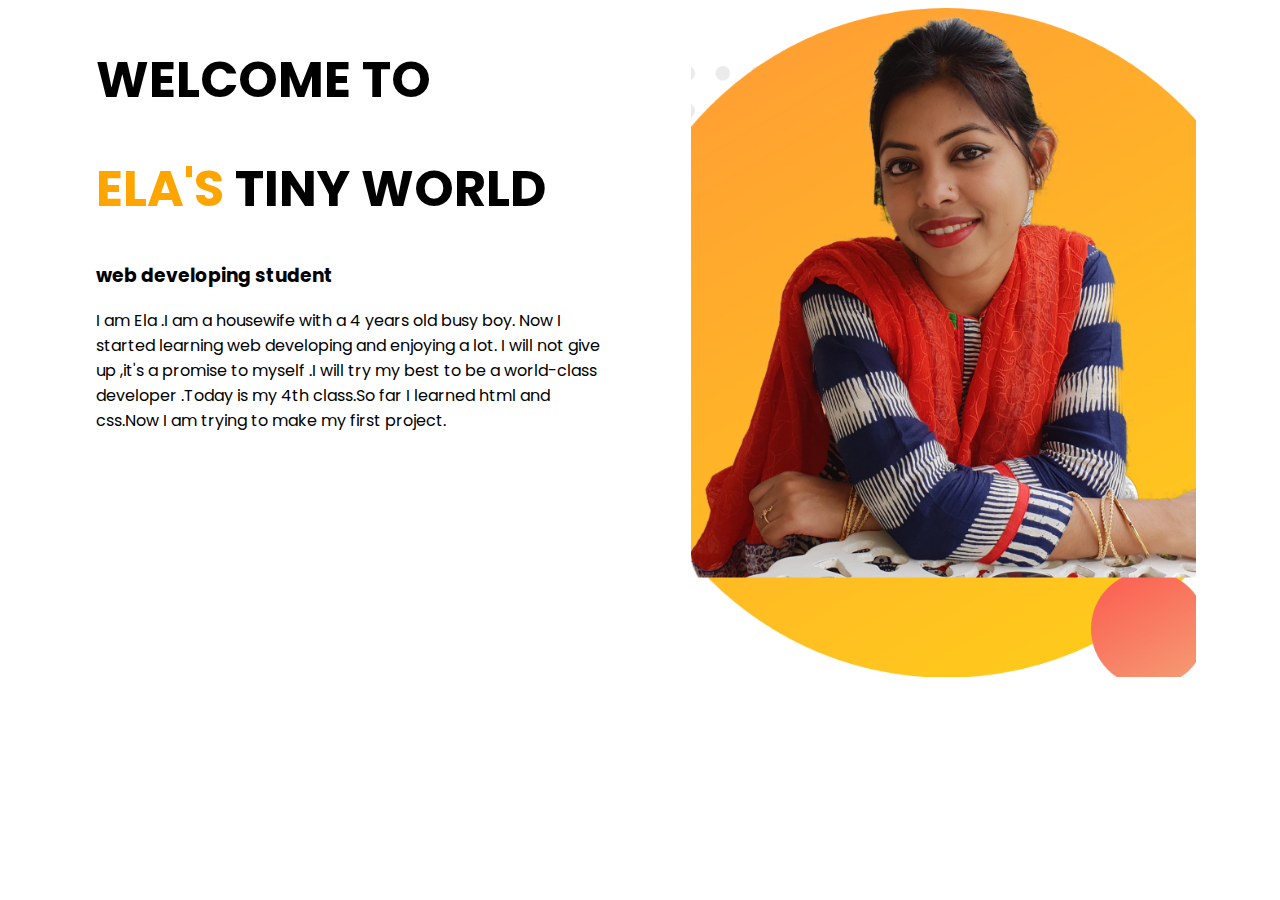
==== index.html @ a0003c07 "added top part" ====
<!DOCTYPE html>
<html lang="en">
<head>
    <meta charset="UTF-8">
    <meta name="viewport" content="width=device-width, initial-scale=1.0">
    <title>Ela's first website</title>
    <link rel="preconnect" href="https://fonts.gstatic.com">
<link href="https://fonts.googleapis.com/css2?family=Poppins:wght@800&display=swap" rel="stylesheet">

    <link rel="stylesheet" href="style.css">
</head>
<body>
    <section>
        <div class="half-width">
            <h1>WELCOME TO </h1>   
            <h1> <span class="name"> ELA'S </span> TINY WORLD</h1>
            <h3>web developing student</h3>
            <p>I am Ela .I am a housewife with a 4 years old busy boy. Now I started learning web developing and enjoying a lot. I will not give up ,it's a promise to myself .I will try my best to be a world-class developer .Today is my 4th class.So far I learned html and css.Now I am trying to make my first project. </p> </div>
            <div class="half-width">
                <img src="images/profile1.png" alt="">
            </div>
    </section>
 
</body>
</html>
---- style.css ----
body
{font-family: 'Poppins', sans-serif;}
       h1{font-size: 50px;}
.name{
    color: orange;
}
.half-width{
    width: 40%;
    float: left;
    margin-left: 5%;
    padding-left: 2%;
}
.half-width img{
    width: 100%;
}
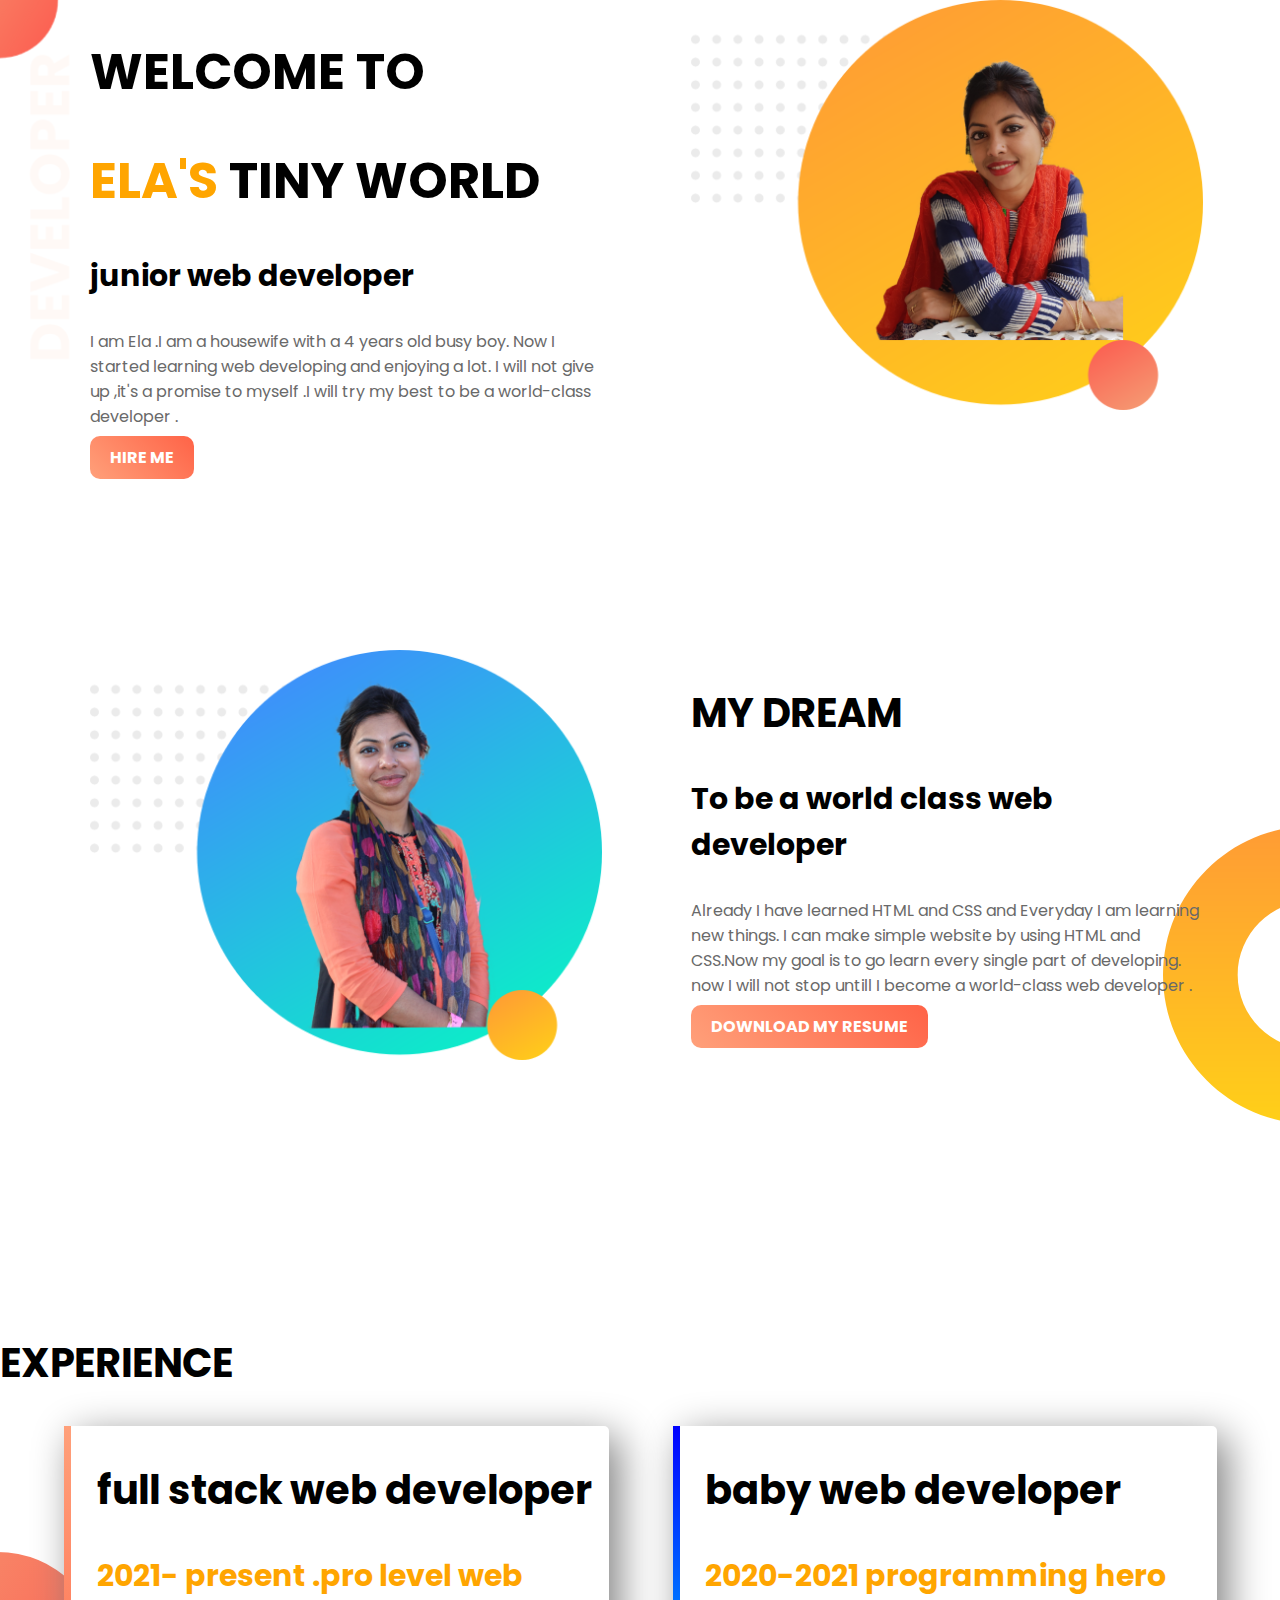
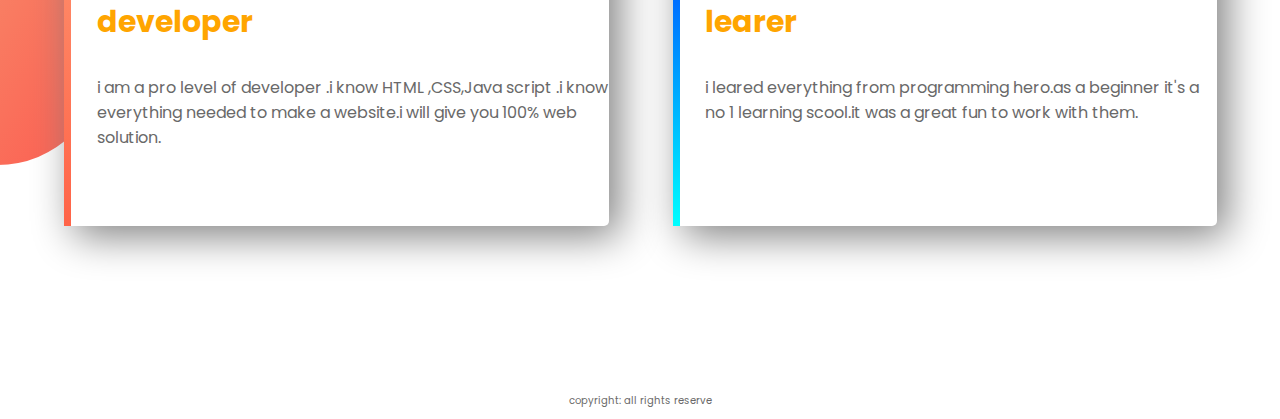
==== commit 52de6ba6: "finished my first website" ====
--- a/index.html
+++ b/index.html
@@ -5,21 +5,53 @@
     <meta name="viewport" content="width=device-width, initial-scale=1.0">
     <title>Ela's first website</title>
     <link rel="preconnect" href="https://fonts.gstatic.com">
-<link href="https://fonts.googleapis.com/css2?family=Poppins:wght@800&display=swap" rel="stylesheet">
+    <link href="https://fonts.googleapis.com/css2?family=Poppins&display=swap" rel="stylesheet">
 
     <link rel="stylesheet" href="style.css">
 </head>
 <body>
-    <section>
+    <section class="top-banner">
         <div class="half-width">
             <h1>WELCOME TO </h1>   
-            <h1> <span class="name"> ELA'S </span> TINY WORLD</h1>
-            <h3>web developing student</h3>
-            <p>I am Ela .I am a housewife with a 4 years old busy boy. Now I started learning web developing and enjoying a lot. I will not give up ,it's a promise to myself .I will try my best to be a world-class developer .Today is my 4th class.So far I learned html and css.Now I am trying to make my first project. </p> </div>
+            <h1> <span class="orange-highlight"> ELA'S </span> TINY WORLD</h1>
+            <h3>junior web developer</h3>
+            <p>I am Ela .I am a housewife with a 4 years old busy boy. Now I started learning web developing and enjoying a lot. I will not give up ,it's a promise to myself .I will try my best to be a world-class developer . </p> 
+            <a class="link-button" target="-blank" href="https://www.linkedin.com/in/nazmun-nahar-siddika-71606311b/" > HIRE ME </a>
+        </div>
+            
             <div class="half-width">
-                <img src="images/profile1.png" alt="">
+                <img src="images/profile1.1.png" alt="">
             </div>
+    </section>
+    <section class="dream-area">
+        <div class=" half-width">
+            <img src="images/profile2.png" alt="">
+        </div>
+        <div class="half-width">
+            <h2>MY DREAM</h2>
+            <h3> To be a world class web developer</h3>
+            <p> Already I  have learned HTML and CSS and Everyday I am learning new things. I can make simple website by using HTML and CSS.Now my goal is to go learn every single part of developing. now I will not stop untill I  become a world-class web developer . </p>
+            <a class="link-button" target="blank" href="https://www.linkedin.com/in/nazmun-nahar-siddika-71606311b/"> DOWNLOAD MY RESUME </a>
+            
+        </div>
+    </section>
+    <section class="experience-area">
+        <h2>EXPERIENCE</h2>
+        <div id="full-stack"  class="half-width single-experience">
+            <h2> full stack web developer</h2>
+            <h3 class="orange-highlight">2021- present .pro level web developer</h3>
+            <p>i am a pro level of developer .i know HTML ,CSS,Java script .i know everything needed to make a website.i will give you 100% web solution.</p>
+        </div>
+        <div id="baby"  class="half-width single-experience">
+            <h2> baby web developer</h2>
+            <h3 class="orange-highlight">2020-2021 programming hero learer</h3>
+            <p> i leared everything from programming hero.as a beginner it's a no 1 learning scool.it was a great fun to work with them.</p>
+        </div>
+
     </section>
  
 </body>
+<footer>
+    <p> copyright: all rights reserve</p>
+</footer>
 </html>--- a/style.css
+++ b/style.css
@@ -1,7 +1,11 @@
 body
-{font-family: 'Poppins', sans-serif;}
+{font-family: 'Poppins', sans-serif;
+margin: 0px;}
        h1{font-size: 50px;}
-.name{
+       h2{ font-size: 40px;}
+       h3{ font-size: 30px;}
+       p{ color: dimgray;}
+.orange-highlight{
     color: orange;
 }
 .half-width{
@@ -13,3 +17,48 @@
 .half-width img{
     width: 100%;
 }
+.top-banner{ background-image: url("images/developer-portfolio/top-banner.png");
+background-repeat: no-repeat;}
+
+.link-button{ text-decoration: none;
+    background-image:linear-gradient(45deg, lightsalmon,tomato );
+    padding: 10px 20px;
+    border-radius: 10px;
+    color: white;
+    font-weight: 700;
+
+}
+section{
+    height: 500px;
+    padding-bottom: 150px;
+}
+.dream-area{
+    background-image: url("images/developer-portfolio/dream-bg.png");
+    background-repeat: no-repeat;
+    background-position: right;
+}
+.single-experience{
+    box-shadow: gray 10px 10px 40px;
+    border-radius: 5px;
+    height: 80%;
+    background-color: white;
+}
+.experience-area{
+    background-image: url("images/developer-portfolio/exp-bg.png");
+    background-repeat: no-repeat;
+    background-position: left;
+}
+#full-stack{
+    border-left:7px solid;
+    border-image: linear-gradient( 180deg, lightsalmon, tomato);
+     border-image-slice: 1;
+}
+#baby{
+    border-left: 7px solid;
+    border-image: linear-gradient( 180deg, blue , cyan);
+    border-image-slice: 1;
+}
+footer p{
+    text-align: center;
+    font-size: 10px;
+}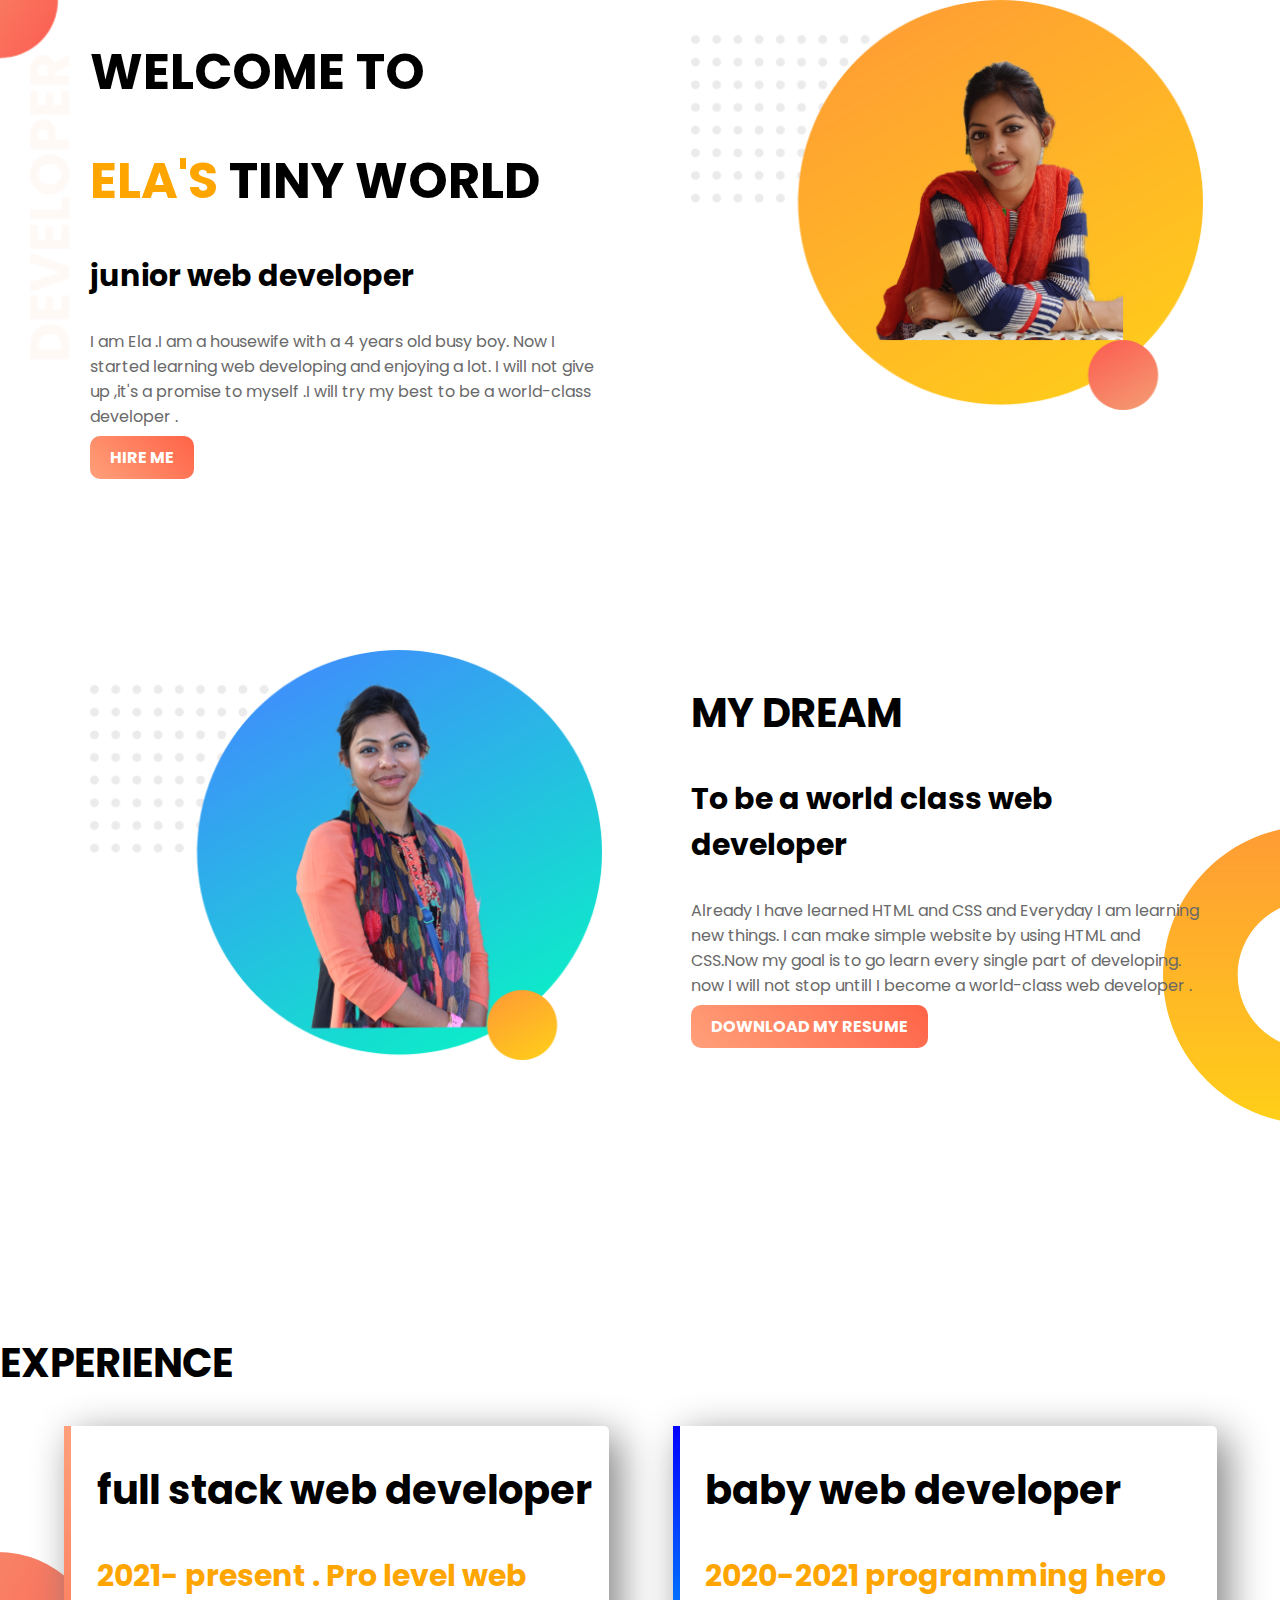
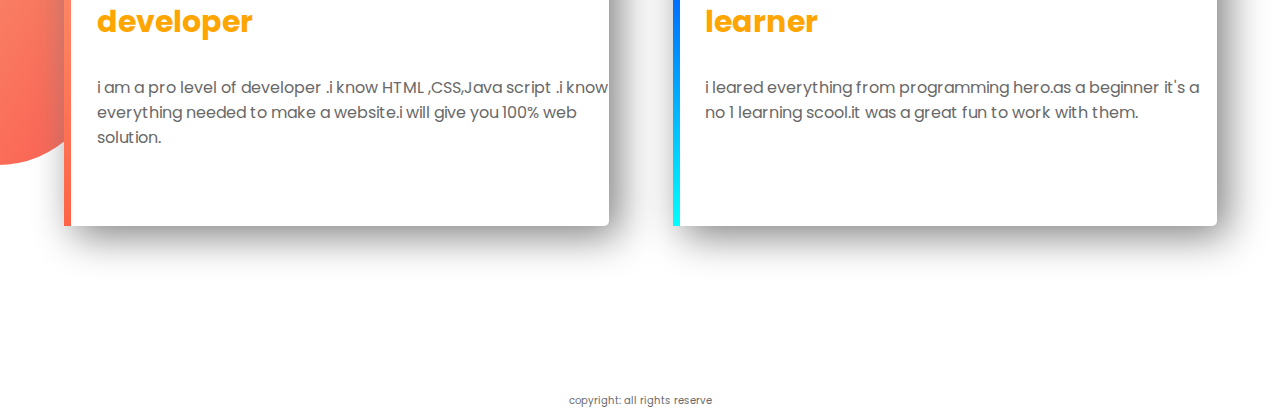
==== commit 5dba5391: "modified the body" ====
--- a/index.html
+++ b/index.html
@@ -39,12 +39,12 @@
         <h2>EXPERIENCE</h2>
         <div id="full-stack"  class="half-width single-experience">
             <h2> full stack web developer</h2>
-            <h3 class="orange-highlight">2021- present .pro level web developer</h3>
+            <h3 class="orange-highlight">2021- present . Pro level web developer</h3>
             <p>i am a pro level of developer .i know HTML ,CSS,Java script .i know everything needed to make a website.i will give you 100% web solution.</p>
         </div>
         <div id="baby"  class="half-width single-experience">
             <h2> baby web developer</h2>
-            <h3 class="orange-highlight">2020-2021 programming hero learer</h3>
+            <h3 class="orange-highlight">2020-2021 programming hero learner</h3>
             <p> i leared everything from programming hero.as a beginner it's a no 1 learning scool.it was a great fun to work with them.</p>
         </div>
 
